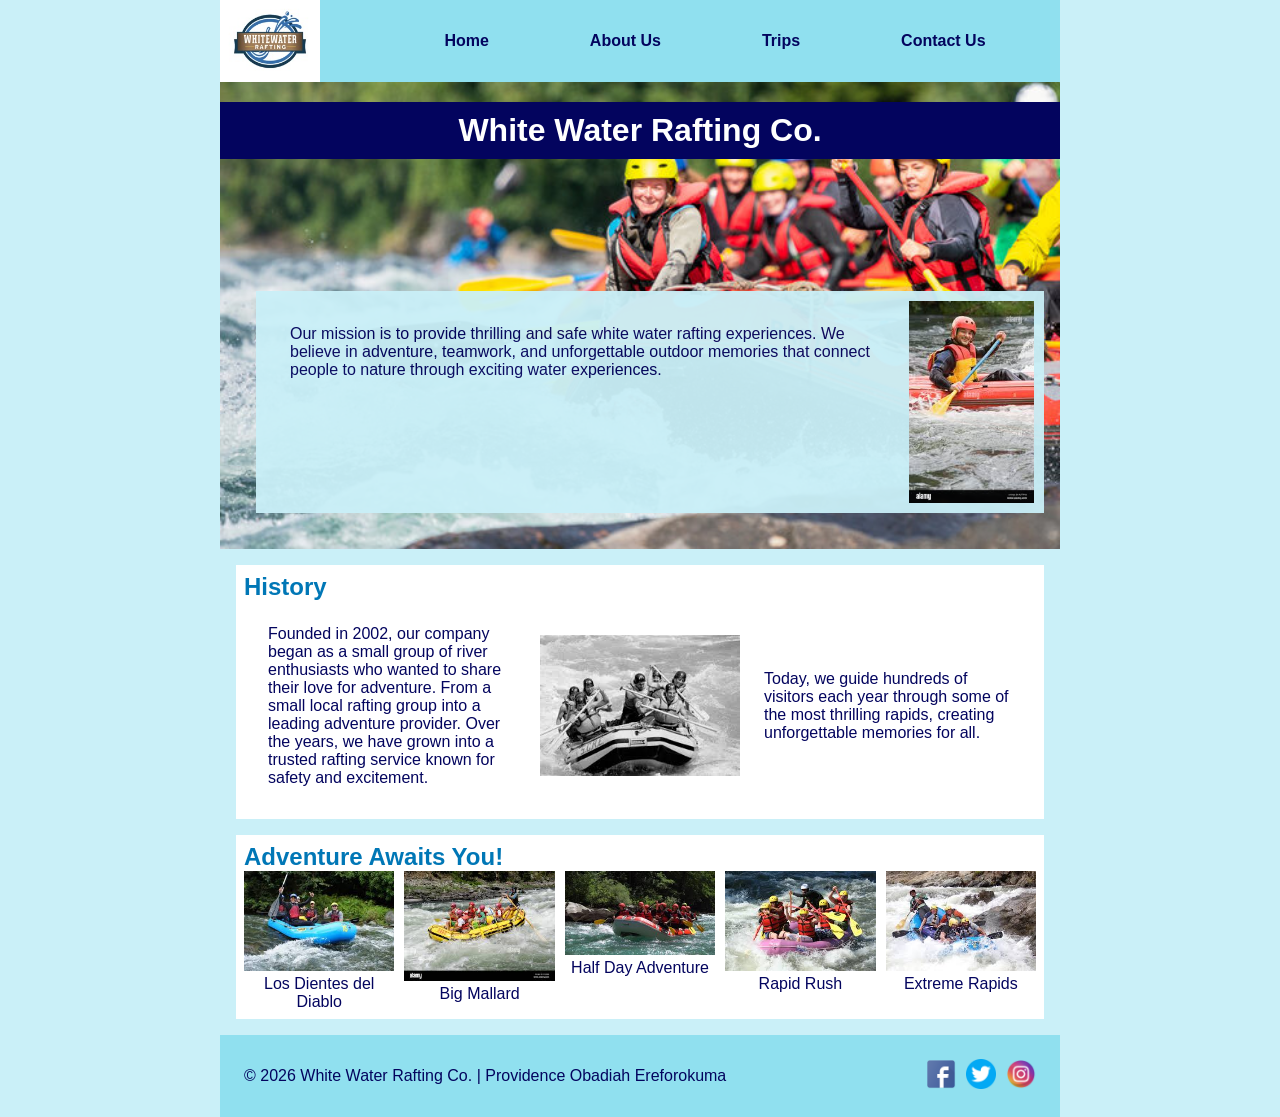
==== wwr/index.html @ f6928ab4 "lif" ====
<!DOCTYPE html>
<html lang="en">

<head>
    <meta charset="UTF-8">
    <meta name="description"
      content="Learn about our white water rafting company, our history, and exciting adventures.">
    <meta name="author" content="Providence Obadiah Ereforokuma">
    <meta name="viewport" content="width=device-width, initial-scale=1.0">
    <title>About Us - White Water Rafting</title>

    <link rel="stylesheet" href="styles/rafting.css">
</head>

<body>

    <header>
        <img src="images/logo.jpg" alt="Rafting Company Logo" width="100">

        <nav>
            <a href="index.html">Home</a>
            <a href="about.html">About Us</a>
            <a href="trips.html">Trips</a>
            <a href="contact.html">Contact Us</a>
        </nav>
    </header>

    <main>
        <!-- HERO SECTION -->
        <div class="hero">
            <img src="images/hero.jpg" alt="Rafting adventure">

            <h1>White Water Rafting Co.</h1>

            <article>
                <img src="images/employee.jpeg" alt="Happy Employee">
                <p>
                    Our mission is to provide thrilling and safe white water rafting experiences.
                    We believe in adventure, teamwork, and unforgettable outdoor memories
                    that connect people to nature through exciting water experiences.
                </p>
            </article>
        </div>

        <!-- HISTORY SECTION -->
        <section class="history">
            <h2>History</h2>

            <div class="history-content">
                <p>
                    Founded in 2002, our company began as a small group of river enthusiasts
                    who wanted to share their love for adventure. From a small local rafting
                    group into a leading adventure provider. Over the years, we have grown
                    into a trusted rafting service known for safety and excitement.
                </p>

                <img src="images/employee2.jpg" alt="Rafting history image">

                <p>
                    Today, we guide hundreds of visitors each year through some of the
                    most thrilling rapids, creating unforgettable memories for all.
                </p>
            </div>
        </section>

        <!-- ADVENTURE SECTION -->
        <section class="adventures">
            <h2>Adventure Awaits You!</h2>

            <div class="adventure-gallery">
                <figure>
                    <img src="images/raft1.jpg" alt="Los Dientes del Diablo">
                    <figcaption>Los Dientes del Diablo</figcaption>
                </figure>

                <figure>
                    <img src="images/raft2.jpg" alt="Big Mallard">
                    <figcaption>Big Mallard</figcaption>
                </figure>

                <figure>
                    <img src="images/raft3.jpg" alt="Half Day Adventure">
                    <figcaption>Half Day Adventure</figcaption>
                </figure>

                <figure>
                    <img src="images/raft4.jpg" alt="Rapid Rush">
                    <figcaption>Rapid Rush</figcaption>
                </figure>

                <figure>
                    <img src="images/raft5.jpg" alt="Extreme Rapids">
                    <figcaption>Extreme Rapids</figcaption>
                </figure>

            </div>
        </section>
    </main>

    <footer>
        <p>&copy; 2026 White Water Rafting Co. | Providence Obadiah Ereforokuma</p>

        <nav class="socialmedia">
            <a href="https://facebook.com">
                <img src="images/facebook.png" alt="Facebook icon" width="30">
            </a>

            <a href="https://twitter.com">
                <img src="images/twitter.png" alt="Twitter icon" width="30">
            </a>

            <a href="https://instagram.com">
                <img src="images/instagram.png" alt="Instagram" width="30">
            </a>
        </nav>
    </footer>

</body>

</html>
---- wwr/styles/rafting.css ----
/*
CSS VARIABLES
*/
:root {
    --primary-color: #0077b6;
    --secondary-color: #90e0ef;
    --accent1-color: #03045e;
    --accent2-color: #caf0f8;
    --white: #ffffff;

    --heading-font: Arial, sans-serif;
    --body-font: Verdana, sans-serif;
}

/* RESET
*/

* {
    margin: 0;
    padding: 0;
    box-sizing: border-box;
}

/* BODY
*/

body {
    font-family: var(--body-font);
    color: var(--accent1-color);
    background-color: var(--accent2-color);
}

/* LAYOUT WIDTH
*/

header,
main,
footer {
    width: 840px;
    margin: 0 auto;
}

/* HEADER */

header {
    display: grid;
    grid-template-columns: 150px 1fr;
    align-items: center;
    background-color: var(--secondary-color);
}

header img {
    width: 100px;
}

/* HEADINGS*/

h1,
h2 {
    font-family: var(--heading-font);
    color: var(--primary-color);
}

/* GENERAL SPACING */

nav,
p,
section,
article {
    margin: 16px;
    padding: 8px;
}

/* NAVIGATION */

nav {
    display: flex;
    justify-content: space-around;
}

nav a {
    text-decoration: none;
    color: var(--accent1-color);
    font-weight: bold;
}

/* HERO SECTION */
.hero {
    position: relative;
}

.hero img {
    display: block;
    width: 100%;
    height: auto;
}

/* HERO TITLE */

.hero h1 {
    position: absolute;
    top: 20px;
    width: 100%;
    padding: 10px;
    text-align: center;
    background-color: var(--accent1-color);
    color: var(--white);
}

/* HERO ARTICLE */

.hero article {
    position: absolute;
    bottom: 20px;
    left: 20px;
    background-color: var(--accent2-color);
    padding: 10px;
    opacity: 0.95;
}

/* ARTICLE IMAGE */

.hero article img {
    float: right;
    width: 125px;
    margin-left: 10px;
}

/* HISTORY */

.history-content {
    display: grid;
    grid-template-columns: 1fr 200px 1fr;
    align-items: center;
}

.history-content img {
    width: 100%;
}

/* ADVENTURES */
.adventure-gallery {
    display: flex;
    justify-content: space-between;
    gap: 10px;
}

.adventure-gallery img {
    width: 100%;
}

figure {
    text-align: center;
    width: 100%;
}

/* SECTION */

section {
    background-color: var(--white);
}

/* FOOTER */

footer {
    display: flex;
    justify-content: space-between;
    align-items: center;
    background-color: var(--secondary-color);
}

/* SOCIAL MEDIA */

.socialmedia {
    display: flex;
    gap: 10px;
}

.socialmedia a {
    text-decoration: none;
}

.contact-info, .employees, .contact-form, .map {
    margin: 20px;
    padding: 20px;
}

.employees {
    display: flex;
    gap: 20px;
    justify-content: center;
}

.employees figure {
    text-align: center;
}

.employees img {
    width: 150px;
    border-radius: 10px;
}

form {
    display: flex;
    flex-direction: column;
    max-width: 400px;
}

input, textarea {
    margin-bottom: 10px;
    padding: 8px;
}

button {
    background-color: var(--primary-color);
    color: white;
    padding: 10px;
    border: none;
    cursor: pointer;
}

button:hover {
    background-color: #005fa3;
}

iframe {
    width: 100%;
    height: 300px;
    border: none;
}

h1 {
    color: #03045e;
    background-color: #caf0f8;
}
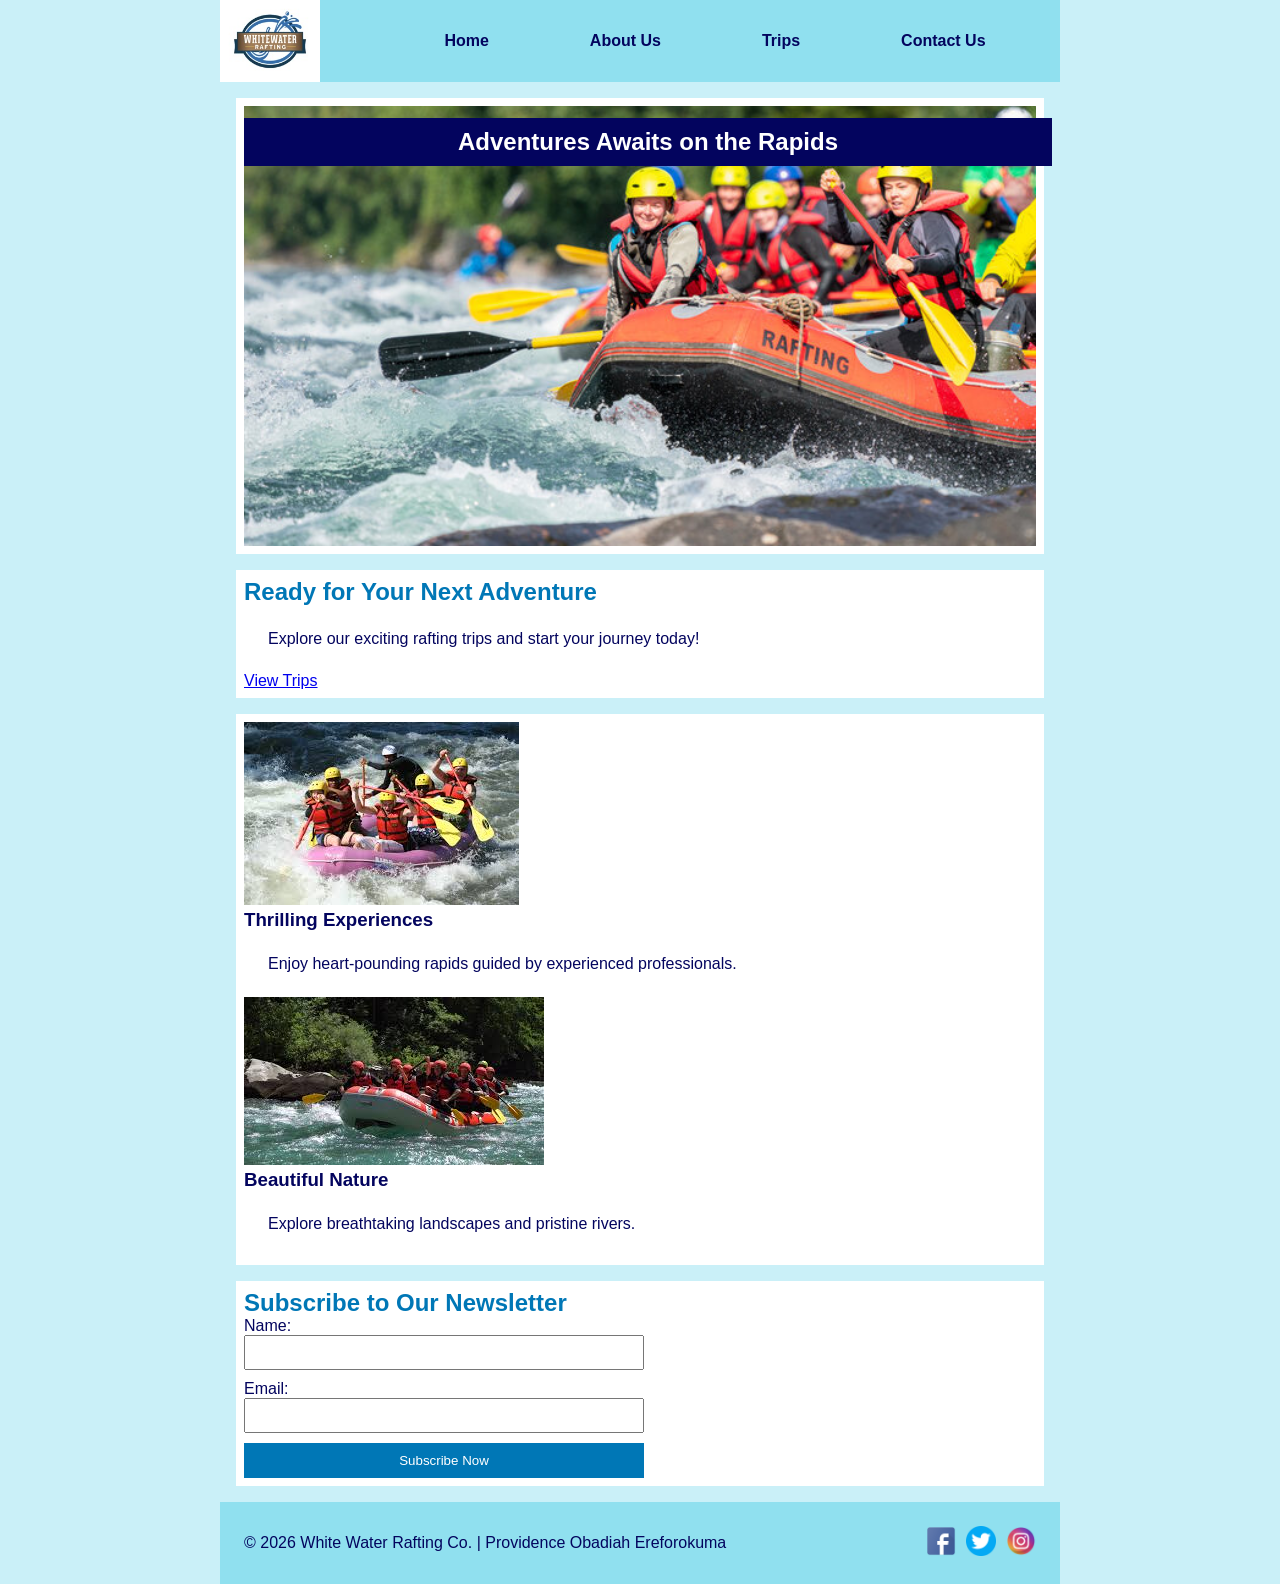
==== commit 2eec0d6d: "homepage" ====
--- a/wwr/index.html
+++ b/wwr/index.html
@@ -4,10 +4,10 @@
 <head>
     <meta charset="UTF-8">
     <meta name="description"
-      content="Learn about our white water rafting company, our history, and exciting adventures.">
+      content="Experience thrilling white water rafting adventures. Book trips, explore nature, and create unforgettable memories.">
     <meta name="author" content="Providence Obadiah Ereforokuma">
     <meta name="viewport" content="width=device-width, initial-scale=1.0">
-    <title>About Us - White Water Rafting</title>
+    <title>White Water Rafting | Adventure Starts Here</title>
 
     <link rel="stylesheet" href="styles/rafting.css">
 </head>
@@ -26,74 +26,50 @@
     </header>
 
     <main>
+
         <!-- HERO SECTION -->
-        <div class="hero">
+        <section class="hero">
             <img src="images/hero.jpg" alt="Rafting adventure">
 
-            <h1>White Water Rafting Co.</h1>
+            <h1>Adventures Awaits on the Rapids</h1>
+        </section>
 
-            <article>
-                <img src="images/employee.jpeg" alt="Happy Employee">
-                <p>
-                    Our mission is to provide thrilling and safe white water rafting experiences.
-                    We believe in adventure, teamwork, and unforgettable outdoor memories
-                    that connect people to nature through exciting water experiences.
-                </p>
-            </article>
-        </div>
+        <!-- CALL TO ACTION -->
 
-        <!-- HISTORY SECTION -->
-        <section class="history">
-            <h2>History</h2>
+        <section class="cta">
+            <h2>Ready for Your Next Adventure</h2>
+            <p>Explore our exciting rafting trips and start your journey today!</p>
+            <a href="trips.html" class="btn">View Trips</a>
+        </section>
 
-            <div class="history-content">
-                <p>
-                    Founded in 2002, our company began as a small group of river enthusiasts
-                    who wanted to share their love for adventure. From a small local rafting
-                    group into a leading adventure provider. Over the years, we have grown
-                    into a trusted rafting service known for safety and excitement.
-                </p>
+        <!--- GRID CONTENT -->
 
-                <img src="images/employee2.jpg" alt="Rafting history image">
-
-                <p>
-                    Today, we guide hundreds of visitors each year through some of the
-                    most thrilling rapids, creating unforgettable memories for all.
-                </p>
+        <section class="grid-layout">
+            <div>
+                <img src="images/raft4.jpg" alt="Exciting rafting">
+                <h3>Thrilling Experiences</h3>
+                <p>Enjoy heart-pounding rapids guided by experienced professionals.</p>
+            </div>
+            <div>
+                <img src="images/raft3.jpg" alt="Nature rafting">
+                <h3>Beautiful Nature</h3>
+                <p>Explore breathtaking landscapes and pristine rivers.</p>
             </div>
         </section>
 
-        <!-- ADVENTURE SECTION -->
-        <section class="adventures">
-            <h2>Adventure Awaits You!</h2>
+        <!-- NEWSLETTER -->
 
-            <div class="adventure-gallery">
-                <figure>
-                    <img src="images/raft1.jpg" alt="Los Dientes del Diablo">
-                    <figcaption>Los Dientes del Diablo</figcaption>
-                </figure>
+        <section class="newsletter">
+            <h2>Subscribe to Our Newsletter</h2>
+            <form>
+                <label for="nname">Name:</label>
+                <input type="text" id="nname" name="name" required>
 
-                <figure>
-                    <img src="images/raft2.jpg" alt="Big Mallard">
-                    <figcaption>Big Mallard</figcaption>
-                </figure>
+                <label for="nemail">Email:</label>
+                <input type="email" id="nemail" name="email" required>
 
-                <figure>
-                    <img src="images/raft3.jpg" alt="Half Day Adventure">
-                    <figcaption>Half Day Adventure</figcaption>
-                </figure>
-
-                <figure>
-                    <img src="images/raft4.jpg" alt="Rapid Rush">
-                    <figcaption>Rapid Rush</figcaption>
-                </figure>
-
-                <figure>
-                    <img src="images/raft5.jpg" alt="Extreme Rapids">
-                    <figcaption>Extreme Rapids</figcaption>
-                </figure>
-
-            </div>
+                <button type="submit">Subscribe Now</button>
+            </form>
         </section>
     </main>
 
